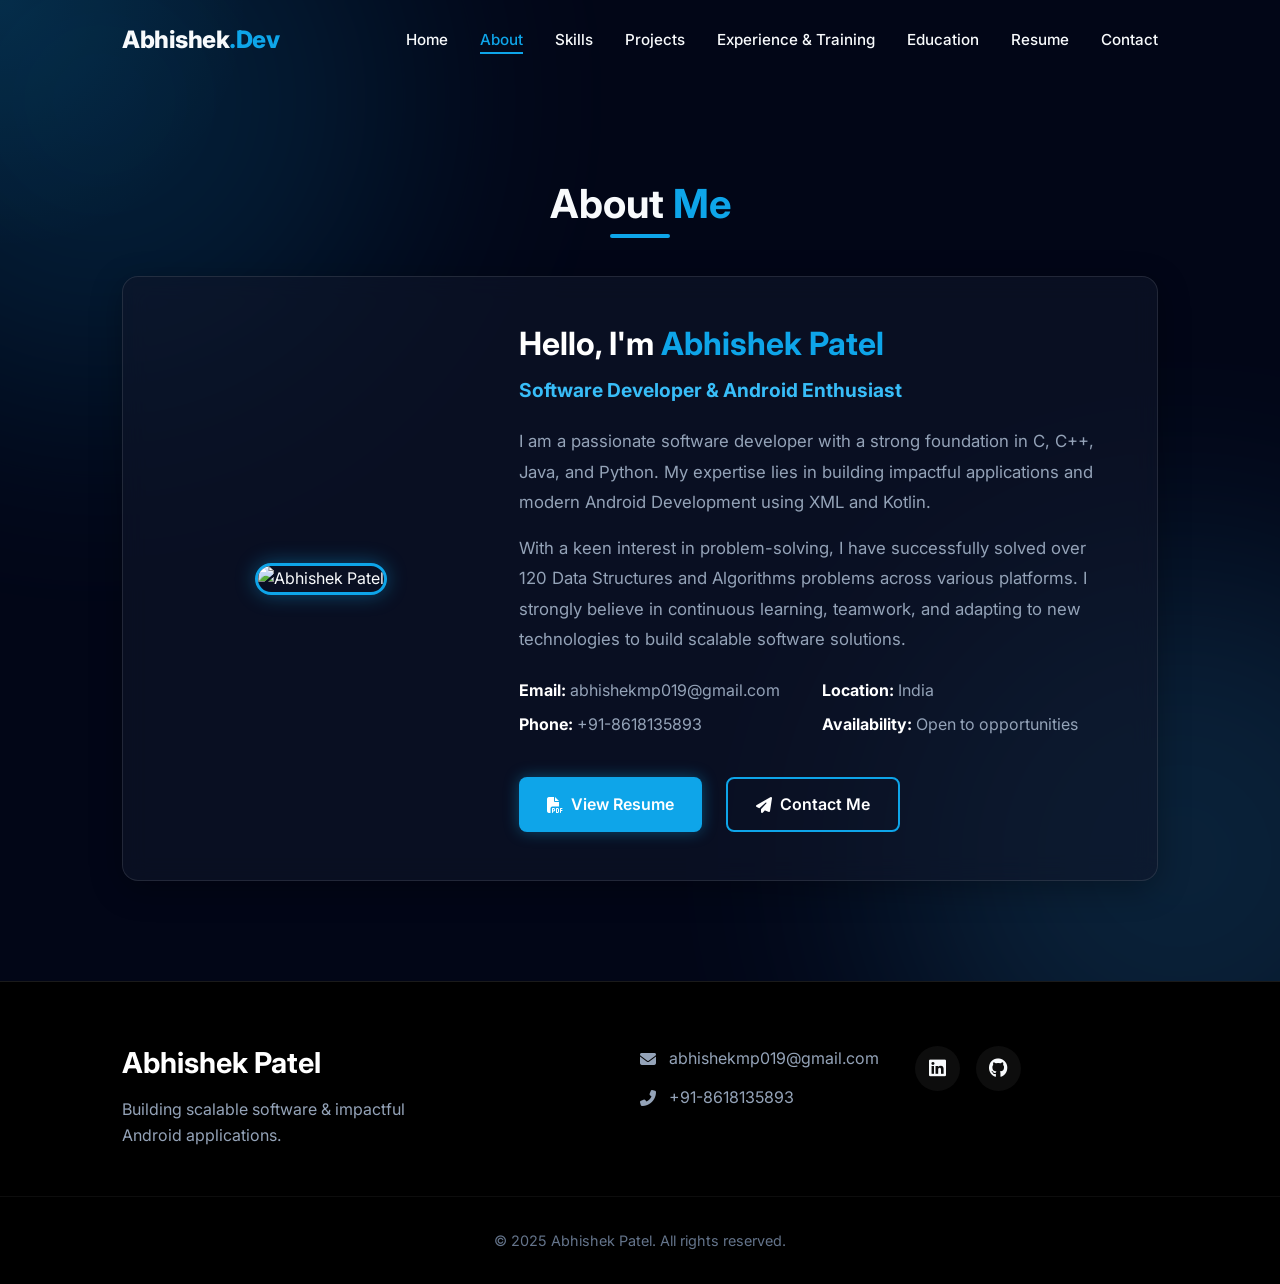
==== index.html @ 183cbfa3 "Add files via upload" ====
<!DOCTYPE html>
<html lang="en">

<head>
    <meta charset="UTF-8">
    <meta name="viewport" content="width=device-width, initial-scale=1.0">
    <title>Abhishek Patel | Portfolio</title>
    <link rel="stylesheet" href="style.css">
    <!-- Google Fonts: Inter -->
    <link rel="preconnect" href="https://fonts.googleapis.com">
    <link rel="preconnect" href="https://fonts.gstatic.com" crossorigin>
    <link href="https://fonts.googleapis.com/css2?family=Inter:wght@300;400;500;600;700;800&display=swap"
        rel="stylesheet">
    <!-- Font Awesome for Icons -->
    <link rel="stylesheet" href="https://cdnjs.cloudflare.com/ajax/libs/font-awesome/6.4.0/css/all.min.css">
</head>

<body>
    <!-- Background Elements -->
    <div class="bg-glow top-left"></div>
    <div class="bg-glow bottom-right"></div>

    <!-- Navigation -->
    <header id="header">
        <nav class="container">
            <a href="#" class="logo">Abhishek<span>.Dev</span></a>
            <ul class="nav-links">
                <li><a href="home.html">Home</a></li>
                <li><a href="index.html">About</a></li>
                <li><a href="skills.html">Skills</a></li>
                <li><a href="projects.html">Projects</a></li>
                <li><a href="experience.html">Experience & Training</a></li>
                <li><a href="education.html">Education</a></li>
                <li><a href="resum.html">Resume</a></li>
                <li><a href="contact.html">Contact</a></li>
            </ul>
            <div class="mobile-menu-btn">
                <i class="fas fa-bars"></i>
            </div>
        </nav>
    </header>

    <!-- Main Content -->
    <main style="padding-top: var(--nav-height); min-height: calc(100vh - 200px); display: flex; align-items: center;">
        <!-- About Section -->
        <section id="about" class="section" style="width: 100%;">
            <div class="container">
                <h2 class="section-title">About <span>Me</span></h2>
                <div class="glass-card"
                    style="display: flex; flex-wrap: wrap; gap: 3rem; padding: 3rem; align-items: center;">
                    <div style="flex: 1; min-width: 300px; text-align: center;">
                        <img src="C:\Users\abhis\OneDrive\Pictures\formal.jpg" alt="Abhishek Patel"
                            style="width: 100%; max-width: 300px; border-radius: 16px; border: 3px solid var(--accent-primary); box-shadow: 0 0 20px var(--accent-primary-glow);">
                    </div>
                    <div style="flex: 2; min-width: 300px;">
                        <h3 style="font-size: 2rem; margin-bottom: 1rem; color: #fff;">Hello, I'm <span
                                style="color: var(--accent-primary);">Abhishek Patel</span></h3>
                        <h4 style="font-size: 1.2rem; margin-bottom: 1.5rem; color: var(--accent-secondary);">Software
                            Developer & Android Enthusiast</h4>
                        <p style="color: var(--text-muted); margin-bottom: 1rem; line-height: 1.8; font-size: 1.05rem;">
                            I am a passionate software developer with a strong foundation in C, C++, Java, and Python.
                            My expertise lies in building impactful applications and modern Android Development using
                            XML and Kotlin.
                        </p>
                        <p
                            style="color: var(--text-muted); margin-bottom: 1.5rem; line-height: 1.8; font-size: 1.05rem;">
                            With a keen interest in problem-solving, I have successfully solved over 120 Data Structures
                            and Algorithms problems across various platforms. I strongly believe in continuous learning,
                            teamwork, and adapting to new technologies to build scalable software solutions.
                        </p>
                        <div
                            style="display: grid; grid-template-columns: repeat(auto-fit, minmax(200px, 1fr)); gap: 1rem; margin-bottom: 2rem;">
                            <ul style="color: var(--text-muted); list-style: none;">
                                <li style="margin-bottom: 0.5rem;"><strong style="color: #fff;">Email:</strong>
                                    abhishekmp019@gmail.com</li>
                                <li style="margin-bottom: 0.5rem;"><strong style="color: #fff;">Phone:</strong>
                                    +91-8618135893</li>
                            </ul>
                            <ul style="color: var(--text-muted); list-style: none;">
                                <li style="margin-bottom: 0.5rem;"><strong style="color: #fff;">Location:</strong> India
                                </li>
                                <li style="margin-bottom: 0.5rem;"><strong style="color: #fff;">Availability:</strong>
                                    Open to opportunities</li>
                            </ul>
                        </div>
                        <div style="display: flex; gap: 1.5rem; flex-wrap: wrap;">
                            <a href="resum.html" class="btn btn-primary">
                                <i class="fas fa-file-pdf"></i> View Resume
                            </a>
                            <a href="contact.html" class="btn btn-primary"
                                style="background: transparent; border: 2px solid var(--accent-primary); box-shadow: none;">
                                <i class="fas fa-paper-plane"></i> Contact Me
                            </a>
                        </div>
                    </div>
                </div>
            </div>
        </section>
    </main>

    <!-- Footer -->
    <footer>
        <div class="container footer-content">
            <div class="footer-brand">
                <h2>Abhishek Patel</h2>
                <p>Building scalable software & impactful Android applications.</p>
            </div>
            <div class="footer-contact">
                <p><i class="fas fa-envelope"></i> abhishekmp019@gmail.com</p>
                <p><i class="fas fa-phone-alt"></i> +91-8618135893</p>
            </div>
            <div class="footer-social">
                <a href="https://linkedin.com/in/ak019" target="_blank"><i class="fab fa-linkedin"></i></a>
                <a href="https://github.com/Abhishekpa21" target="_blank"><i class="fab fa-github"></i></a>
            </div>
        </div>
        <div class="footer-bottom">
            <p>&copy; 2025 Abhishek Patel. All rights reserved.</p>
        </div>
    </footer>

    <script src="script.js"></script>
</body>

</html>
---- style.css ----
/* =========================================
   Base & CSS Variables
   ========================================= */
:root {
    /* Color Palette */
    --bg-main: #020617;
    /* Very dark slate */
    --bg-card: rgba(15, 23, 42, 0.6);
    /* Translucent slate */
    --bg-card-hover: rgba(30, 41, 59, 0.8);

    --accent-primary: #0ea5e9;
    /* Sky blue */
    --accent-primary-glow: rgba(14, 165, 233, 0.4);
    --accent-secondary: #38bdf8;

    --text-main: #f8fafc;
    /* Very light slate */
    --text-muted: #94a3b8;
    /* Slate gray */

    /* Typography */
    --font-heading: 'Inter', sans-serif;
    --font-body: 'Inter', sans-serif;
    --font-mono: 'Courier New', Courier, monospace;

    /* Layout */
    --container-width: 1100px;
    --transition-fast: 0.2s ease;
    --transition-normal: 0.3s ease;
    --nav-height: 80px;

    /* Effects */
    --glass-border: 1px solid rgba(255, 255, 255, 0.1);
    --glass-shadow: 0 8px 32px 0 rgba(0, 0, 0, 0.3);
}

* {
    margin: 0;
    padding: 0;
    box-sizing: border-box;
}

html {
    scroll-behavior: smooth;
}

body {
    font-family: var(--font-body);
    background-color: var(--bg-main);
    color: var(--text-main);
    line-height: 1.6;
    overflow-x: hidden;
    position: relative;
}

/* Background Glowing Orbs */
.bg-glow {
    position: absolute;
    width: 600px;
    height: 600px;
    border-radius: 50%;
    filter: blur(120px);
    z-index: -1;
    opacity: 0.15;
    pointer-events: none;
}

.bg-glow.top-left {
    top: -200px;
    left: -200px;
    background: var(--accent-primary);
}

.bg-glow.bottom-right {
    bottom: 10%;
    right: -200px;
    background: var(--accent-secondary);
}

/* Custom Cursor Glow */
.cursor-glow {
    position: fixed;
    top: 0;
    left: 0;
    width: 500px;
    height: 500px;
    background: radial-gradient(circle, rgba(14, 165, 233, 0.12) 0%, rgba(0, 0, 0, 0) 70%);
    border-radius: 50%;
    transform: translate(-50%, -50%);
    pointer-events: none;
    z-index: 9999;
    mix-blend-mode: screen;
    transition: opacity 0.3s ease;
}

/* Container */
.container {
    max-width: var(--container-width);
    margin: 0 auto;
    padding: 0 2rem;
}

/* Typography elements */
h1,
h2,
h3,
h4,
h5,
h6 {
    font-family: var(--font-heading);
    font-weight: 700;
    line-height: 1.2;
}

a {
    color: var(--text-main);
    text-decoration: none;
    transition: color var(--transition-fast);
}

ul {
    list-style: none;
}

/* Glassmorphism Utilities */
.glass-card {
    background: var(--bg-card);
    backdrop-filter: blur(12px);
    -webkit-backdrop-filter: blur(12px);
    border: var(--glass-border);
    border-radius: 16px;
    box-shadow: var(--glass-shadow);
    transition: transform var(--transition-normal), background var(--transition-normal), border-color var(--transition-normal);
}

.glass-card:hover {
    transform: translateY(-5px);
    background: var(--bg-card-hover);
    border-color: rgba(255, 255, 255, 0.2);
}

/* Section Utilities */
.section {
    padding: 100px 0;
}

.section-title {
    font-size: 2.5rem;
    margin-bottom: 3rem;
    text-align: center;
    position: relative;
}

.section-title span {
    color: var(--accent-primary);
}

.section-title::after {
    content: '';
    position: absolute;
    bottom: -10px;
    left: 50%;
    transform: translateX(-50%);
    width: 60px;
    height: 4px;
    background: var(--accent-primary);
    border-radius: 2px;
}

/* Buttons */
.btn {
    display: inline-flex;
    align-items: center;
    gap: 0.5rem;
    padding: 0.8rem 1.75rem;
    border-radius: 8px;
    font-weight: 600;
    cursor: pointer;
    transition: all var(--transition-normal);
    border: none;
    outline: none;
    font-size: 1rem;
}

.btn-primary {
    background: var(--accent-primary);
    color: #fff;
    box-shadow: 0 0 15px var(--accent-primary-glow);
}

.btn-primary:hover {
    background: var(--accent-secondary);
    transform: translateY(-2px);
    box-shadow: 0 0 25px var(--accent-primary-glow);
}

/* Tags */
.tag {
    display: inline-block;
    padding: 0.3rem 0.8rem;
    background: rgba(14, 165, 233, 0.1);
    color: var(--accent-secondary);
    border: 1px solid rgba(14, 165, 233, 0.2);
    border-radius: 20px;
    font-size: 0.85rem;
    font-weight: 500;
    margin: 0.2rem;
    transition: all var(--transition-fast);
}

.tag:hover {
    background: rgba(14, 165, 233, 0.2);
    transform: translateY(-2px);
}

/* =========================================
   Navigation
   ========================================= */
header {
    position: fixed;
    top: 0;
    left: 0;
    width: 100%;
    height: var(--nav-height);
    z-index: 1000;
    transition: padding var(--transition-normal), background var(--transition-normal);
}

header.scrolled {
    background: rgba(2, 6, 23, 0.9);
    backdrop-filter: blur(10px);
    border-bottom: var(--glass-border);
}

header nav {
    display: flex;
    justify-content: space-between;
    align-items: center;
    height: 100%;
}

.logo {
    font-size: 1.5rem;
    font-weight: 800;
    letter-spacing: -0.5px;
}

.logo span {
    color: var(--accent-primary);
}

.nav-links {
    display: flex;
    gap: 2rem;
}

.nav-links a {
    font-size: 0.95rem;
    font-weight: 500;
    position: relative;
    padding-bottom: 5px;
}

.nav-links a::after {
    content: '';
    position: absolute;
    bottom: 0;
    left: 0;
    width: 0;
    height: 2px;
    background: var(--accent-primary);
    transition: width var(--transition-normal);
}

.nav-links a:hover::after,
.nav-links a.active::after {
    width: 100%;
}

.nav-links a:hover,
.nav-links a.active {
    color: var(--accent-primary);
}

.mobile-menu-btn {
    display: none;
    font-size: 1.5rem;
    cursor: pointer;
}

/* =========================================
   Hero Section
   ========================================= */
.hero-section {
    min-height: 100vh;
    display: flex;
    align-items: center;
    padding-top: var(--nav-height);
}

.hero-container {
    display: flex;
    align-items: center;
    justify-content: space-between;
    gap: 4rem;
}

.hero-content {
    flex: 1;
}

.greeting {
    font-size: 1.25rem;
    color: var(--accent-primary);
    margin-bottom: 0.5rem;
    font-weight: 500;
}

.profile-photo {
    width: 150px;
    height: 150px;
    border-radius: 50%;
    object-fit: cover;
    margin-bottom: 1.5rem;
    border: 3px solid var(--accent-primary);
    box-shadow: 0 0 20px var(--accent-primary-glow);
    transition: transform var(--transition-normal);
}

.profile-photo:hover {
    transform: scale(1.05);
}

.name {
    font-size: 4rem;
    margin-bottom: 0.5rem;
    background: linear-gradient(135deg, #fff 0%, #94a3b8 100%);
    -webkit-background-clip: text;
    background-clip: text;
    -webkit-text-fill-color: transparent;
}

.role {
    font-size: 2rem;
    color: var(--text-muted);
    font-weight: 600;
    margin-bottom: 1.5rem;
}

.summary {
    color: var(--text-muted);
    font-size: 1.1rem;
    max-width: 600px;
    margin-bottom: 2rem;
}

.hero-actions {
    display: flex;
    align-items: center;
    gap: 2rem;
}

.social-links {
    display: flex;
    gap: 1.2rem;
}

.social-links a {
    width: 40px;
    height: 40px;
    display: flex;
    align-items: center;
    justify-content: center;
    border-radius: 50%;
    background: rgba(255, 255, 255, 0.05);
    border: var(--glass-border);
    font-size: 1.2rem;
}

.social-links a:hover {
    background: var(--accent-primary);
    color: #fff;
    transform: translateY(-3px);
    border-color: var(--accent-primary);
}

.hero-visual {
    flex: 1;
    display: flex;
    justify-content: center;
    perspective: 1000px;
}

.code-window {
    width: 100%;
    max-width: 450px;
    background: #1e1e1e;
    border-radius: 10px;
    overflow: hidden;
    box-shadow: 0 20px 40px rgba(0, 0, 0, 0.5);
    border: 1px solid rgba(255, 255, 255, 0.1);
    transform: rotateY(-5deg) rotateX(5deg);
    transition: transform 0.5s ease;
}

.code-window:hover {
    transform: rotateY(0) rotateX(0);
}

.window-header {
    background: #2d2d2d;
    padding: 10px 15px;
    display: flex;
    gap: 8px;
    border-bottom: 1px solid #111;
}

.dot {
    width: 12px;
    height: 12px;
    border-radius: 50%;
}

.dot.red {
    background: #ff5f56;
}

.dot.yellow {
    background: #ffbd2e;
}

.dot.green {
    background: #27c93f;
}

.window-body {
    padding: 20px;
    font-family: var(--font-mono);
    font-size: 0.9rem;
    color: #d4d4d4;
    overflow-x: auto;
}

.keyword {
    color: #569cd6;
}

.variable {
    color: #4fc1ff;
}

.property {
    color: #9cdcfe;
}

.string {
    color: #ce9178;
}


/* =========================================
   Skills Section
   ========================================= */
.skills-grid {
    display: grid;
    grid-template-columns: repeat(2, 1fr);
    gap: 1.5rem;
}

.skill-category {
    padding: 2rem;
}

.skill-category h3 {
    display: flex;
    align-items: center;
    gap: 0.8rem;
    font-size: 1.25rem;
    margin-bottom: 1.5rem;
    color: var(--accent-secondary);
}

.skill-category h3 i {
    font-size: 1.5rem;
}

.skill-tags {
    display: flex;
    flex-wrap: wrap;
    gap: 0.5rem;
}

/* =========================================
   Projects Section
   ========================================= */
.projects-grid {
    display: grid;
    grid-template-columns: repeat(auto-fit, minmax(350px, 1fr));
    gap: 2rem;
}

.project-card {
    padding: 2.5rem;
    display: flex;
    flex-direction: column;
    height: 100%;
}

.project-header {
    margin-bottom: 1.5rem;
    position: relative;
}

.project-links {
    position: absolute;
    top: 0;
    right: 0;
    font-size: 0.85rem;
}

.status.live {
    color: #10b981;
    font-weight: 600;
    display: flex;
    align-items: center;
    gap: 0.4rem;
}

.status.live i {
    font-size: 0.5rem;
    animation: blink 1.5s infinite;
}

@keyframes blink {

    0%,
    100% {
        opacity: 1;
    }

    50% {
        opacity: 0.3;
    }
}

.github-link {
    display: flex;
    align-items: center;
    gap: 0.4rem;
    color: var(--accent-primary);
    font-weight: 600;
}

.github-link:hover {
    color: var(--accent-secondary);
    text-decoration: underline;
}

.project-header h3 {
    font-size: 1.5rem;
    color: #fff;
    margin-bottom: 0.3rem;
    padding-right: 100px;
    /* Space for links */
}

.project-header .subtitle {
    color: var(--text-muted);
    font-size: 1rem;
    margin-bottom: 0.5rem;
}

.project-header .date {
    display: inline-block;
    font-size: 0.8rem;
    padding: 0.2rem 0.6rem;
    background: rgba(255, 255, 255, 0.05);
    border-radius: 4px;
    color: var(--accent-secondary);
}

.project-details {
    color: var(--text-muted);
    margin-bottom: 2rem;
    flex-grow: 1;
}

.project-details li {
    margin-bottom: 0.8rem;
    position: relative;
    padding-left: 1.2rem;
    font-size: 0.95rem;
}

.project-details li::before {
    content: '▹';
    position: absolute;
    left: 0;
    color: var(--accent-primary);
}

.project-tech {
    display: flex;
    flex-wrap: wrap;
    gap: 1rem;
    font-family: var(--font-mono);
    font-size: 0.85rem;
    color: var(--accent-secondary);
}

/* =========================================
   Timeline (Experience/Training)
   ========================================= */
.timeline {
    position: relative;
    max-width: 800px;
    margin: 0 auto;
}

.timeline::after {
    content: '';
    position: absolute;
    width: 2px;
    background: rgba(255, 255, 255, 0.1);
    top: 0;
    bottom: 0;
    left: 20px;
    margin-left: -1px;
}

.timeline-item {
    padding: 10px 0 30px 50px;
    position: relative;
}

.timeline-dot {
    position: absolute;
    width: 16px;
    height: 16px;
    background: var(--accent-primary);
    border-radius: 50%;
    left: 12px;
    top: 20px;
    z-index: 1;
    box-shadow: 0 0 10px var(--accent-primary-glow);
}

.timeline-content {
    padding: 2rem;
}

.timeline-header {
    display: flex;
    justify-content: space-between;
    align-items: flex-start;
    margin-bottom: 0.5rem;
    flex-wrap: wrap;
    gap: 1rem;
}

.timeline-header h3 {
    font-size: 1.25rem;
    color: #fff;
    flex: 1;
}

.timeline-date {
    background: rgba(14, 165, 233, 0.1);
    color: var(--accent-secondary);
    padding: 0.3rem 0.8rem;
    border-radius: 20px;
    font-size: 0.85rem;
    font-weight: 500;
}

.timeline-content h4 {
    color: var(--accent-primary);
    font-size: 1rem;
    margin-bottom: 1rem;
    font-weight: 500;
}

.timeline-content p,
.timeline-content ul {
    color: var(--text-muted);
    font-size: 0.95rem;
}

.timeline-content ul li {
    margin-bottom: 0.5rem;
    margin-left: 1.5rem;
    list-style-type: disc;
}

.cert-link {
    margin-top: 1rem;
}

.cert-link a {
    color: var(--accent-secondary);
    font-size: 0.9rem;
    display: inline-flex;
    align-items: center;
    gap: 0.4rem;
}

.cert-link a:hover {
    text-decoration: underline;
}

/* =========================================
   Education & Achievements
   ========================================= */
.education-grid {
    display: grid;
    grid-template-columns: repeat(1, 1fr);
    gap: 2rem;
    margin-bottom: 3rem;
}

.edu-card {
    display: flex;
    gap: 1.5rem;
    padding: 2rem;
}

.edu-icon {
    width: 60px;
    height: 60px;
    background: rgba(14, 165, 233, 0.1);
    border-radius: 50%;
    display: flex;
    align-items: center;
    justify-content: center;
    font-size: 1.8rem;
    color: var(--accent-primary);
    flex-shrink: 0;
}

.edu-details h3 {
    font-size: 1.3rem;
    margin-bottom: 0.4rem;
}

.edu-details h4 {
    color: #fff;
    font-weight: 500;
    margin-bottom: 1rem;
}

.edu-details .location {
    color: var(--text-muted);
    font-weight: 400;
}

.edu-meta {
    display: flex;
    gap: 1.5rem;
    font-size: 0.9rem;
    color: var(--accent-secondary);
    font-family: var(--font-mono);
}

/* Achievement Banner */
.achievement-banner {
    display: flex;
    align-items: center;
    gap: 2rem;
    padding: 2rem 3rem;
    background: linear-gradient(to right, rgba(15, 23, 42, 0.8), rgba(2, 6, 23, 0.9));
    border-left: 4px solid var(--accent-primary);
}

.achievement-banner .icon {
    font-size: 3rem;
    color: #f59e0b;
    /* Gold/warning color */
}

.achievement-banner h3 {
    font-size: 1.5rem;
    margin-bottom: 0.5rem;
}

.achievement-banner p {
    color: var(--text-muted);
    font-size: 1.05rem;
}

.achievement-banner strong {
    color: #fff;
}

/* =========================================
   Footer
   ========================================= */
footer {
    background: #000;
    padding: 4rem 0 2rem;
    border-top: var(--glass-border);
}

.footer-content {
    display: grid;
    grid-template-columns: 2fr 1fr 1fr;
    gap: 2rem;
    margin-bottom: 3rem;
}

.footer-brand h2 {
    font-size: 1.8rem;
    margin-bottom: 1rem;
    color: #fff;
}

.footer-brand p {
    color: var(--text-muted);
    max-width: 300px;
}

.footer-contact p {
    color: var(--text-muted);
    margin-bottom: 0.8rem;
    display: flex;
    align-items: center;
    gap: 0.8rem;
}

.footer-social {
    display: flex;
    gap: 1rem;
}

.footer-social a {
    width: 45px;
    height: 45px;
    background: rgba(255, 255, 255, 0.05);
    border-radius: 50%;
    display: flex;
    align-items: center;
    justify-content: center;
    font-size: 1.2rem;
}

.footer-social a:hover {
    background: var(--accent-primary);
    color: #fff;
    transform: translateY(-3px);
}

.footer-bottom {
    text-align: center;
    padding-top: 2rem;
    border-top: 1px solid rgba(255, 255, 255, 0.05);
    color: #64748b;
    font-size: 0.9rem;
}

/* =========================================
   Modal Window
   ========================================= */
.modal {
    display: none;
    position: fixed;
    z-index: 2000;
    padding-top: 100px;
    left: 0;
    top: 0;
    width: 100%;
    height: 100%;
    overflow: auto;
    background-color: rgba(0, 0, 0, 0.9);
    backdrop-filter: blur(5px);
}

.modal-content {
    margin: auto;
    display: block;
    max-width: 90%;
    max-height: 80vh;
    border-radius: 8px;
    box-shadow: 0 0 30px rgba(0, 0, 0, 0.5);
    animation: zoomIn 0.3s ease;
}

@keyframes zoomIn {
    from {
        transform: scale(0)
    }

    to {
        transform: scale(1)
    }
}

.close-modal {
    position: absolute;
    top: 15px;
    right: 35px;
    color: #f1f1f1;
    font-size: 40px;
    font-weight: bold;
    transition: 0.3s;
    cursor: pointer;
}

.close-modal:hover,
.close-modal:focus {
    color: var(--accent-primary);
    text-decoration: none;
    cursor: pointer;
}

/* =========================================
   Animations & Responsive
   ========================================= */
.fade-in {
    opacity: 0;
    transform: translateY(30px);
    transition: opacity 0.8s ease-out, transform 0.8s ease-out;
}

.fade-in.appear {
    opacity: 1;
    transform: translateY(0);
}

@media (max-width: 992px) {
    .hero-container {
        flex-direction: column-reverse;
        text-align: center;
        padding-top: 2rem;
    }

    .hero-actions {
        justify-content: center;
    }

    .summary {
        margin: 0 auto 2rem;
    }

    .footer-content {
        grid-template-columns: 1fr;
        text-align: center;
    }

    .footer-brand p,
    .footer-contact p {
        margin-left: auto;
        margin-right: auto;
        justify-content: center;
    }

    .footer-social {
        justify-content: center;
    }
}

@media (max-width: 768px) {
    .name {
        font-size: 3rem;
    }

    .role {
        font-size: 1.5rem;
    }

    .nav-links {
        position: fixed;
        top: var(--nav-height);
        right: -100%;
        width: 100%;
        height: calc(100vh - var(--nav-height));
        background: rgba(2, 6, 23, 0.98);
        flex-direction: column;
        align-items: center;
        justify-content: center;
        transition: right 0.3s ease;
    }

    .nav-links.active {
        right: 0;
    }

    .mobile-menu-btn {
        display: block;
    }

    .timeline::after {
        left: 0;
    }

    .timeline-item {
        padding-left: 30px;
    }

    .timeline-dot {
        left: -8px;
    }

    .achievement-banner {
        flex-direction: column;
        text-align: center;
        padding: 2rem 1.5rem;
    }

    .education-grid,
    .skills-grid {
        grid-template-columns: 1fr;
    }
}
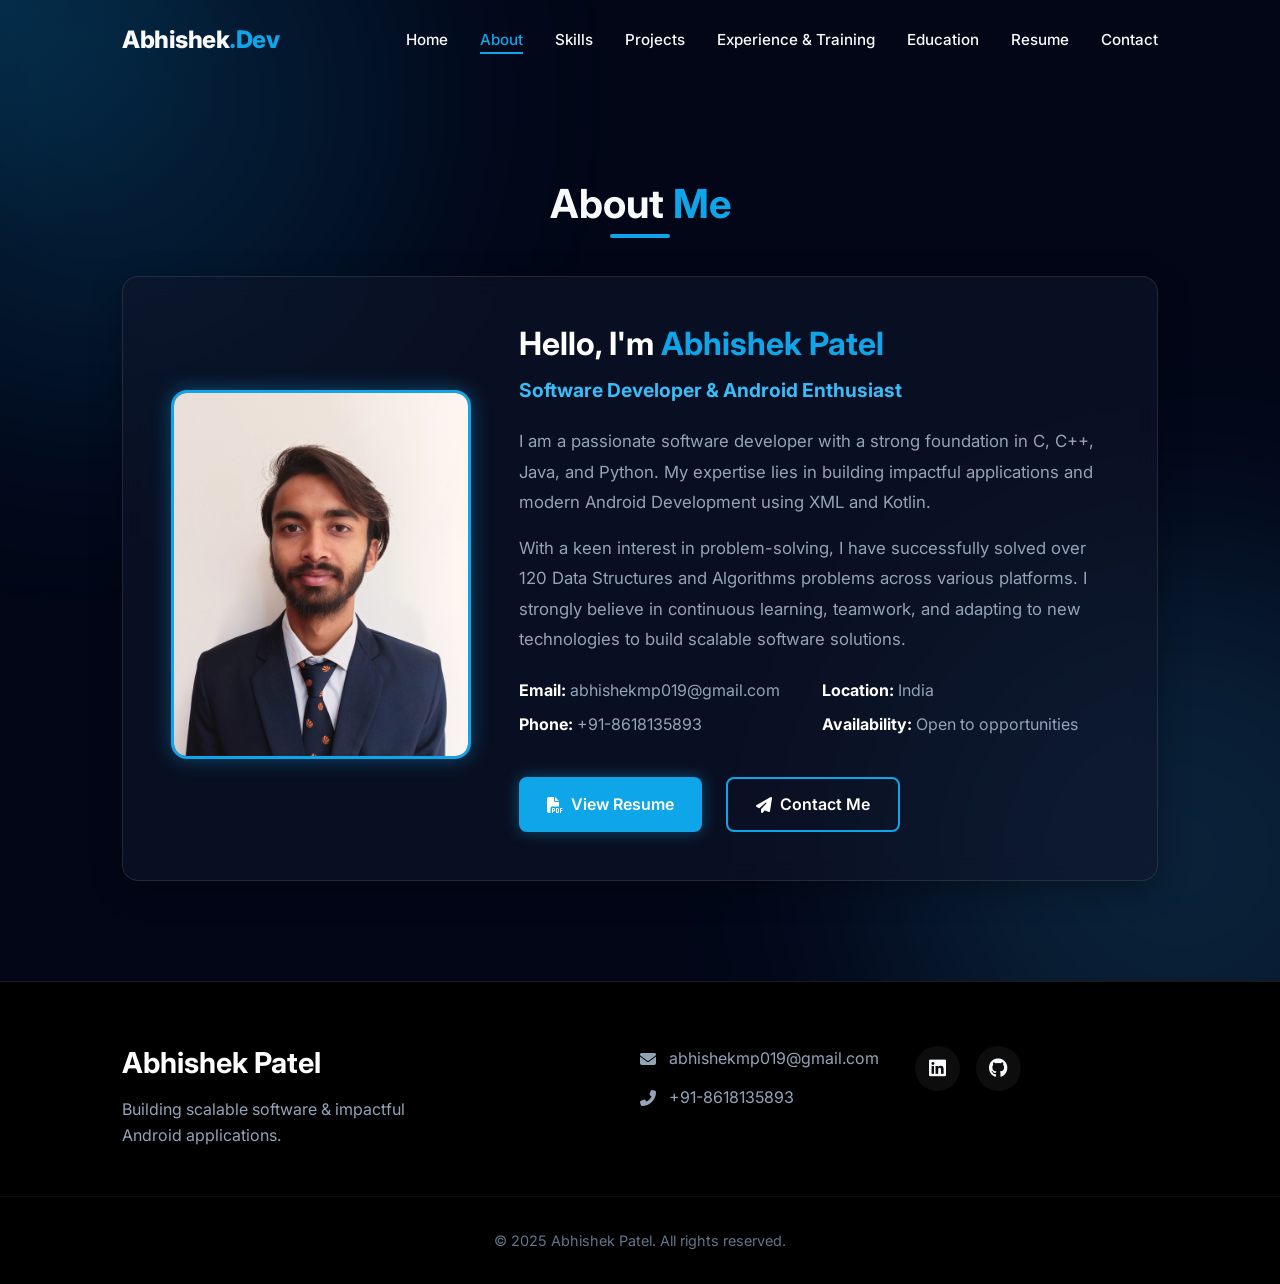
==== commit 33c8dd62: "Update image source in index.html" ====
--- a/index.html
+++ b/index.html
@@ -49,7 +49,7 @@
                 <div class="glass-card"
                     style="display: flex; flex-wrap: wrap; gap: 3rem; padding: 3rem; align-items: center;">
                     <div style="flex: 1; min-width: 300px; text-align: center;">
-                        <img src="C:\Users\abhis\OneDrive\Pictures\formal.jpg" alt="Abhishek Patel"
+                        <img src="profile.jpg" alt="Abhishek Patel"
                             style="width: 100%; max-width: 300px; border-radius: 16px; border: 3px solid var(--accent-primary); box-shadow: 0 0 20px var(--accent-primary-glow);">
                     </div>
                     <div style="flex: 2; min-width: 300px;">
@@ -122,4 +122,4 @@
     <script src="script.js"></script>
 </body>
 
-</html>+</html>
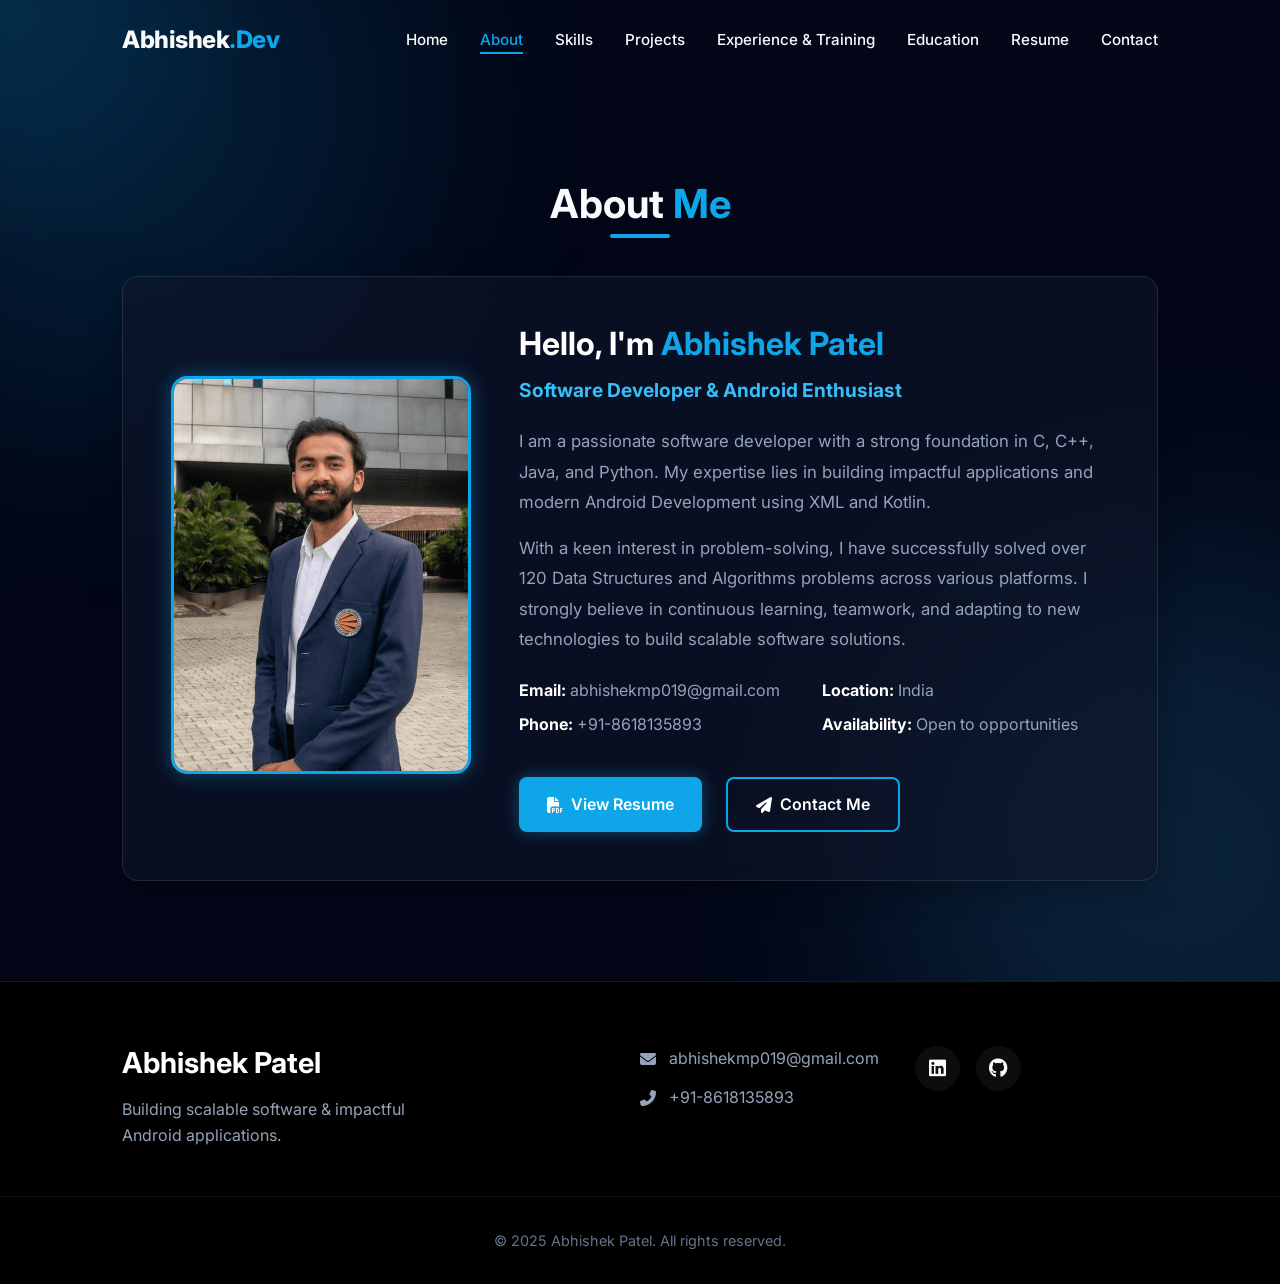
==== commit d880c29e: "Change profile image to passport.jpg Updated profile image source from 'profile.jpg' to 'passport.jp" ====
--- a/index.html
+++ b/index.html
@@ -49,7 +49,7 @@
                 <div class="glass-card"
                     style="display: flex; flex-wrap: wrap; gap: 3rem; padding: 3rem; align-items: center;">
                     <div style="flex: 1; min-width: 300px; text-align: center;">
-                        <img src="profile.jpg" alt="Abhishek Patel"
+                        <img src="passport.jpg" alt="Abhishek Patel"
                             style="width: 100%; max-width: 300px; border-radius: 16px; border: 3px solid var(--accent-primary); box-shadow: 0 0 20px var(--accent-primary-glow);">
                     </div>
                     <div style="flex: 2; min-width: 300px;">
